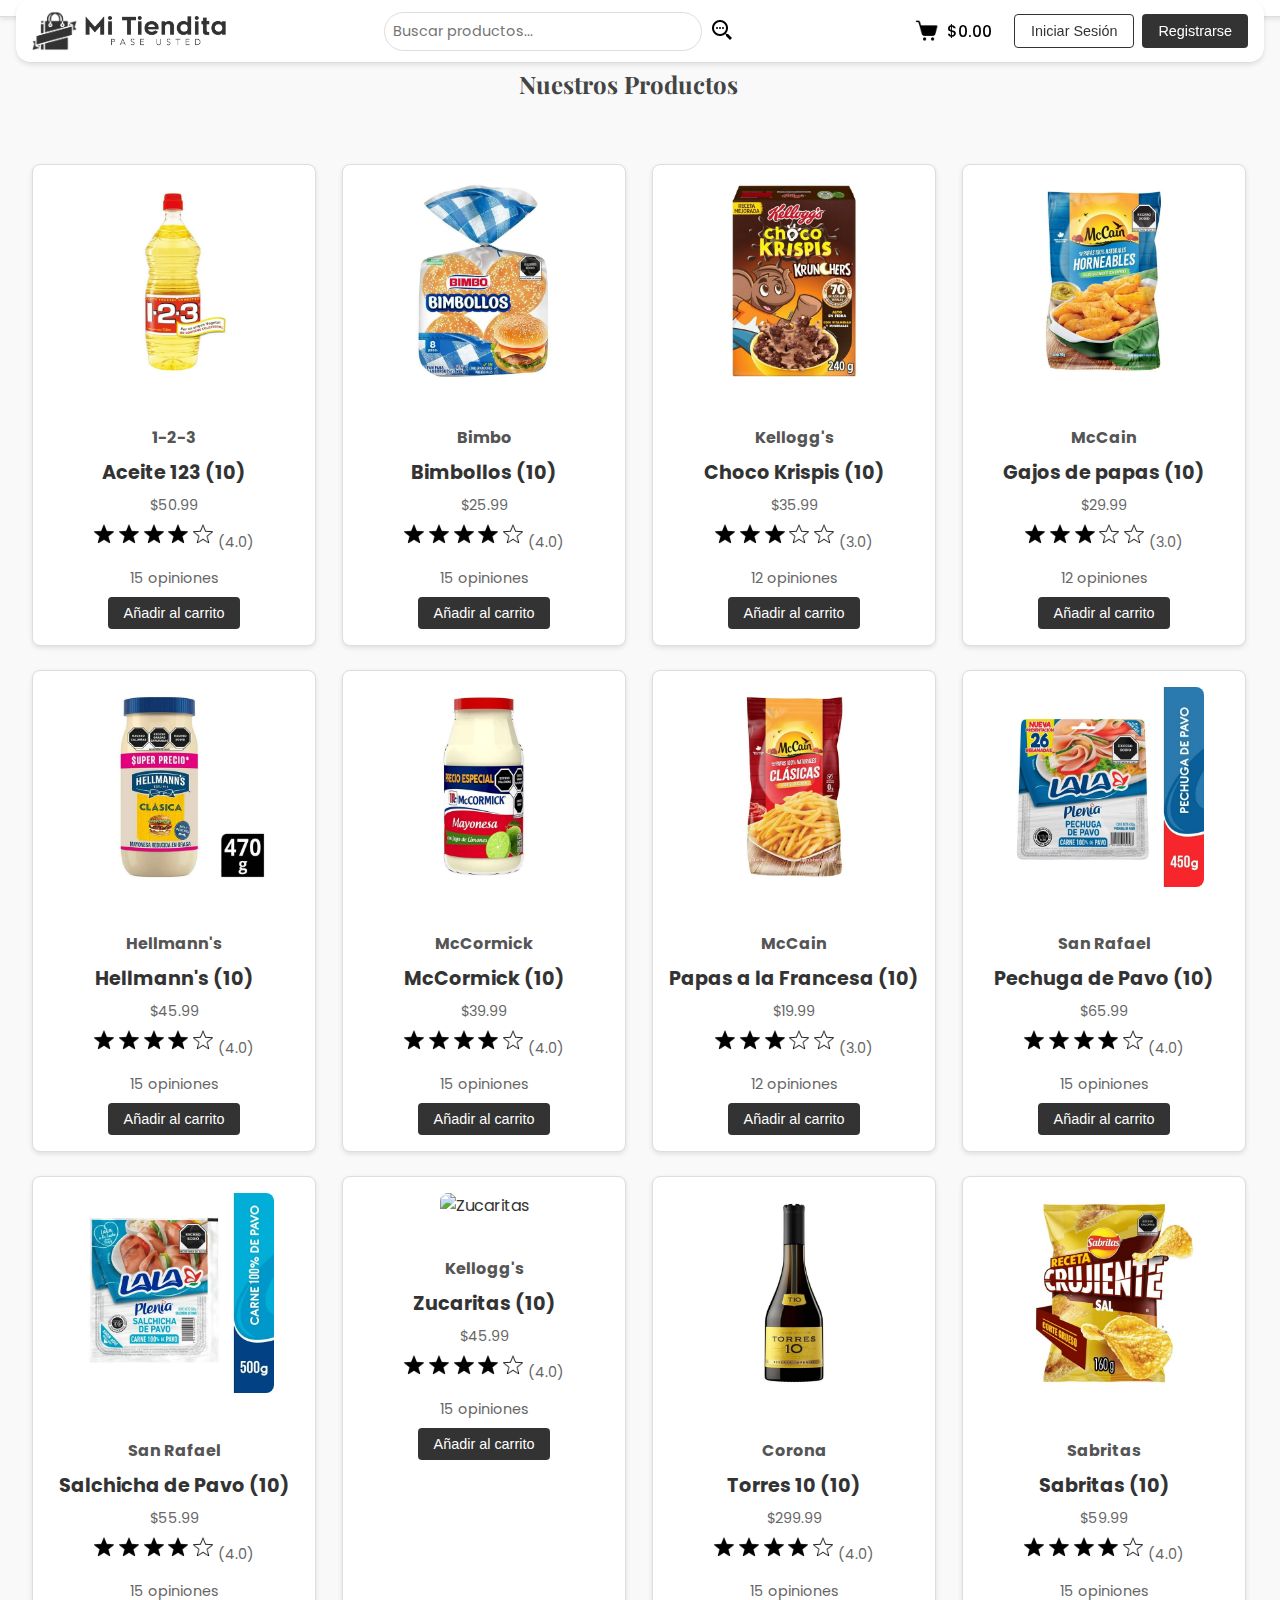
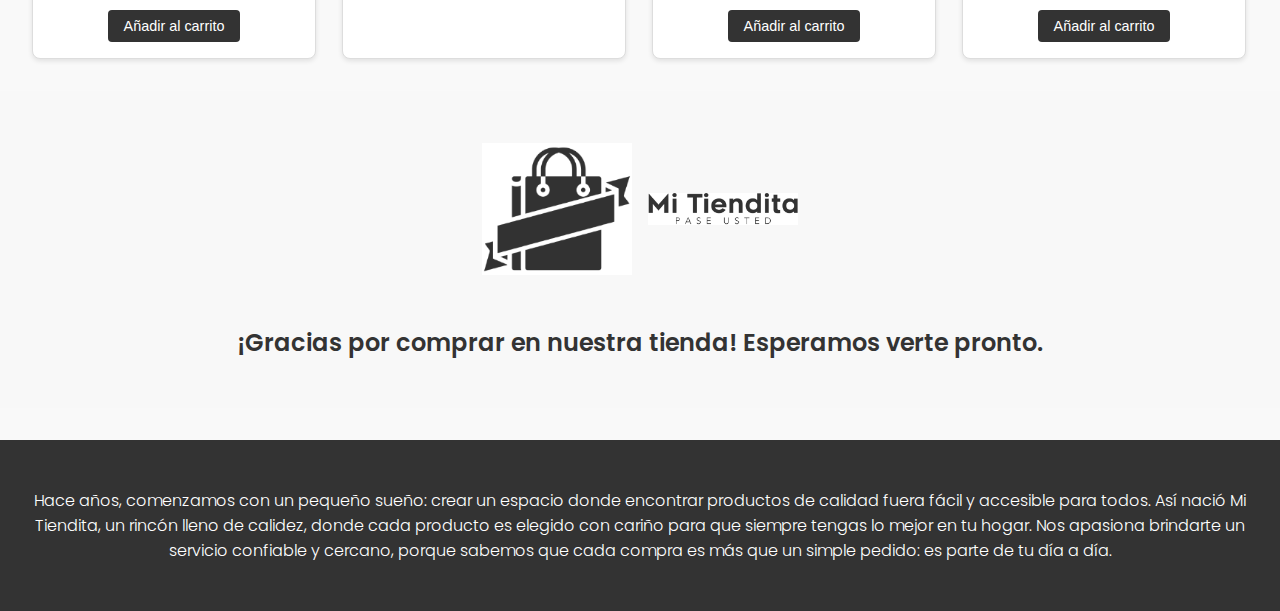
==== index.html @ 0ded22d6 "imagenes cambio" ====
<!DOCTYPE html>
<html lang="es">
<head>
    <meta charset="UTF-8">
    <meta name="viewport" content="width=device-width, initial-scale=1.0">
    <title>Mi Tiendita</title>
    <link rel="stylesheet" href="estilo.css">
    <link href="https://fonts.googleapis.com/css2?family=Playfair+Display:wght@700&family=Poppins:wght@300;500&display=swap" rel="stylesheet">
</head>
<body>
    <header>
        <div class="navbar">
            <!-- Logo y texto -->
            <div class="logo">
                <img src="recursos/Logo.png" alt="Logo" class="logo-img">
                <img src="recursos/MiTiendita.png" alt="Mi Tiendita" class="logo-text">
            </div>

            <!-- Buscador -->
            <div class="search-bar">
                <input type="text" placeholder="Buscar productos..." id="buscar-input">
                <button class="btn-lupa" onclick="realizarBusqueda()">
                    <img src="recursos/lupa.png" alt="Buscar" class="icono-lupa">
                </button>
            </div>

            <!-- Cápsula del carrito -->
            <div class="contenedor-carrito">
                <button class="btn-carrito">
                    <img src="recursos/Carrito.png" alt="Carrito" class="icono-carrito">
                    <span id="total-carrito">$0.00</span>
                </button>
            </div>

            <!-- Botones de login -->
            <div class="auth-buttons">
                <button class="btn btn-outline">Iniciar Sesión</button>
                <button class="btn btn-primary">Registrarse</button>
            </div>
        </div>
    </header>

    <main id="top">

        <section id="productos">
            <h2>Nuestros Productos</h2>
            <div id="product-list" class="product-list"></div>
        </section>

        <!-- Contenedor de productos -->
            <div id="producto-lista">
                <div id="producto" data-nombre="Aceite 123">
                    <img src="recursos/Aceite123.png?v=1" alt="Aceite 123" style="width: 200px;">
                    <h4>1-2-3</h4>
                    <h3>Aceite 123 <span>(<span id="aceite-123-stock">10</span>)</span></h3>
                    <p>$50.99</p>
                    <div class="rating">
                        <img src="recursos/EstrellaNegra.png" alt="Estrella Negra">
                        <img src="recursos/EstrellaNegra.png" alt="Estrella Negra">
                        <img src="recursos/EstrellaNegra.png" alt="Estrella Negra">
                        <img src="recursos/EstrellaNegra.png" alt="Estrella Negra">
                        <img src="recursos/EstrellaBlanca.png" alt="Estrella Blanca">
                        <span>(4.0)</span>
                    </div>
                    <p>15 opiniones</p>

                    <button onclick="agregarAlCarrito('Aceite 123')">Añadir al carrito</button>
                </div>
                <div id="producto" data-nombre="Bimbollos">
                    <img src="recursos/Bimbollos.png" alt="Bimbollos" style="width: 200px;">
                    <h4>Bimbo</h4>
                    <h3>Bimbollos <span>(<span id="bimbollos-stock">10</span>)</span></h3>
                    <p>$25.99</p>
                    <div class="rating">
                        <img src="recursos/EstrellaNegra.png" alt="Estrella Negra">
                        <img src="recursos/EstrellaNegra.png" alt="Estrella Negra">
                        <img src="recursos/EstrellaNegra.png" alt="Estrella Negra">
                        <img src="recursos/EstrellaNegra.png" alt="Estrella Negra">
                        <img src="recursos/EstrellaBlanca.png" alt="Estrella Blanca">
                        <span>(4.0)</span>
                    </div>
                    <p>15 opiniones</p>
                    <button onclick="agregarAlCarrito('Bimbollos')">Añadir al carrito</button>
                </div>
                <div id="producto" data-nombre="choco Krispis">
                    <img src="recursos/ChocoKrispis.png" alt="Choco Krispis" style="width: 200px;">
                    <h4>Kellogg's</h4>
                    <h3>Choco Krispis <span>(<span id="choco-krispis-stock">10</span>)</span></h3>
                    <p>$35.99</p>
                    <div class="rating">
                        <img src="recursos/EstrellaNegra.png" alt="Estrella Negra">
                        <img src="recursos/EstrellaNegra.png" alt="Estrella Negra">
                        <img src="recursos/EstrellaNegra.png" alt="Estrella Negra">
                        <img src="recursos/EstrellaBlanca.png" alt="Estrella Blanca">
                        <img src="recursos/EstrellaBlanca.png" alt="Estrella Blanca">
                        <span>(3.0)</span>
                    </div>
                    <p>12 opiniones</p>
                    <button onclick="agregarAlCarrito('Choco Krispis')">Añadir al carrito</button>
                </div>
                <div id="producto" data-nombre="Gajos de papas">
                    <img src="recursos/gajospapas.png" alt="Gajos de papas" style="width: 200px;">
                    <h4>McCain</h4>
                    <h3>Gajos de papas <span>(<span id="gajospapas-stock">10</span>)</span></h3>
                    <p>$29.99</p>
                    <div class="rating">
                        <img src="recursos/EstrellaNegra.png" alt="Estrella Negra">
                        <img src="recursos/EstrellaNegra.png" alt="Estrella Negra">
                        <img src="recursos/EstrellaNegra.png" alt="Estrella Negra">
                        <img src="recursos/EstrellaBlanca.png" alt="Estrella Blanca">
                        <img src="recursos/EstrellaBlanca.png" alt="Estrella Blanca">
                        <span>(3.0)</span>
                    </div>
                    <p>12 opiniones</p>
                    <button onclick="agregarAlCarrito('GajosPapas')">Añadir al carrito</button>
                </div>
                <div id="producto" data-nombre="Hellmanns">
                    <img src="recursos/Hellmanns.png" alt="Hellmanns" style="width: 200px;">
                    <h4>Hellmann's</h4>
                    <h3>Hellmann's <span>(<span id="hellmanns-stock">10</span>)</span></h3>
                    <p>$45.99</p>
                    <div class="rating">
                        <img src="recursos/EstrellaNegra.png" alt="Estrella Negra">
                        <img src="recursos/EstrellaNegra.png" alt="Estrella Negra">
                        <img src="recursos/EstrellaNegra.png" alt="Estrella Negra">
                        <img src="recursos/EstrellaNegra.png" alt="Estrella Negra">
                        <img src="recursos/EstrellaBlanca.png" alt="Estrella Blanca">
                        <span>(4.0)</span>
                    </div>
                    <p>15 opiniones</p>
                    <button onclick="agregarAlCarrito('Hellmanns')">Añadir al carrito</button>
                </div>
                <div id="producto" data-nombre="McCormick">
                    <img src="recursos/McCormick.png" alt="McCormick" style="width: 200px;">
                    <h4>McCormick</h4>
                    <h3>McCormick <span>(<span id="mccormick-stock">10</span>)</span></h3>
                    <p>$39.99</p>
                    <div class="rating">
                        <img src="recursos/EstrellaNegra.png" alt="Estrella Negra">
                        <img src="recursos/EstrellaNegra.png" alt="Estrella Negra">
                        <img src="recursos/EstrellaNegra.png" alt="Estrella Negra">
                        <img src="recursos/EstrellaNegra.png" alt="Estrella Negra">
                        <img src="recursos/EstrellaBlanca.png" alt="Estrella Blanca">
                        <span>(4.0)</span>
                    </div>
                    <p>15 opiniones</p>
                    <button onclick="agregarAlCarrito('McCormick')">Añadir al carrito</button>
                </div>
                <div id="producto" data-nombre="PapasFrancesa">
                    <img src="recursos/PapasFrancesa.png" alt="PapasFrancesa" style="width: 200px;">
                    <h4>McCain</h4>
                    <h3>Papas a la Francesa <span>(<span id="papasfrancesa-stock">10</span>)</span></h3>
                    <p>$19.99</p>
                    <div class="rating">
                        <img src="recursos/EstrellaNegra.png" alt="Estrella Negra">
                        <img src="recursos/EstrellaNegra.png" alt="Estrella Negra">
                        <img src="recursos/EstrellaNegra.png" alt="Estrella Negra">
                        <img src="recursos/EstrellaBlanca.png" alt="Estrella Blanca">
                        <img src="recursos/EstrellaBlanca.png" alt="Estrella Blanca">
                        <span>(3.0)</span>
                    </div>
                    <p>12 opiniones</p>
                    <button onclick="agregarAlCarrito('PapasFrancesa')">Añadir al carrito</button>
                </div>
                <div id="producto" data-nombre="PechugaPavo">
                    <img src="recursos/PechugaPavo.png" alt="Pechuga de Pavo" style="width: 200px;">
                    <h4>San Rafael</h4>
                    <h3>Pechuga de Pavo <span>(<span id="pechugapavo-stock">10</span>)</span></h3>
                    <p>$65.99</p>
                    <div class="rating">
                        <img src="recursos/EstrellaNegra.png" alt="Estrella Negra">
                        <img src="recursos/EstrellaNegra.png" alt="Estrella Negra">
                        <img src="recursos/EstrellaNegra.png" alt="Estrella Negra">
                        <img src="recursos/EstrellaNegra.png" alt="Estrella Negra">
                        <img src="recursos/EstrellaBlanca.png" alt="Estrella Blanca">
                        <span>(4.0)</span>
                    </div>
                    <p>15 opiniones</p>
                    <button onclick="agregarAlCarrito('PechugaPavo')">Añadir al carrito</button>
                </div>
                <div id="producto" data-nombre="SalchichaPavo">
                    <img src="recursos/SalchichaPavo.png" alt="SalchichaPavo" style="width: 200px;">
                    <h4>San Rafael</h4>
                    <h3>Salchicha de Pavo <span>(<span id="salchichapavo-stock">10</span>)</span></h3>
                    <p>$55.99</p>
                    <div class="rating">
                        <img src="recursos/EstrellaNegra.png" alt="Estrella Negra">
                        <img src="recursos/EstrellaNegra.png" alt="Estrella Negra">
                        <img src="recursos/EstrellaNegra.png" alt="Estrella Negra">
                        <img src="recursos/EstrellaNegra.png" alt="Estrella Negra">
                        <img src="recursos/EstrellaBlanca.png" alt="Estrella Blanca">
                        <span>(4.0)</span>
                    </div>
                    <p>15 opiniones</p>
                    <button onclick="agregarAlCarrito('SalchichaPavo')">Añadir al carrito</button>
                </div>
                <div id="producto" data-nombre="Zucaritas">
                    <img src="recursos/zucaritas.png" alt="Zucaritas" style="width: 200px;">
                    <h4>Kellogg's</h4>
                    <h3>Zucaritas <span>(<span id="zucaritas-stock">10</span>)</span></h3>
                    <p>$45.99</p>
                    <div class="rating">
                        <img src="recursos/EstrellaNegra.png" alt="Estrella Negra">
                        <img src="recursos/EstrellaNegra.png" alt="Estrella Negra">
                        <img src="recursos/EstrellaNegra.png" alt="Estrella Negra">
                        <img src="recursos/EstrellaNegra.png" alt="Estrella Negra">
                        <img src="recursos/EstrellaBlanca.png" alt="Estrella Blanca">
                        <span>(4.0)</span>
                    </div>
                    <p>15 opiniones</p>
                    <button onclick="agregarAlCarrito('Zucaritas')">Añadir al carrito</button>
                </div>
                <div id="producto" data-nombre="Torres">
                    <img src="recursos/Torres.png" alt="Torres" style="width: 200px;">
                    <h4>Corona</h4>
                    <h3>Torres 10 <span>(<span id="torres-stock">10</span>)</span></h3>
                    <p>$299.99</p>
                    <div class="rating">
                        <img src="recursos/EstrellaNegra.png" alt="Estrella Negra">
                        <img src="recursos/EstrellaNegra.png" alt="Estrella Negra">
                        <img src="recursos/EstrellaNegra.png" alt="Estrella Negra">
                        <img src="recursos/EstrellaNegra.png" alt="Estrella Negra">
                        <img src="recursos/EstrellaBlanca.png" alt="Estrella Blanca">
                        <span>(4.0)</span>
                    </div>
                    <p>15 opiniones</p>
                    <button onclick="agregarAlCarrito('Torres')">Añadir al carrito</button>
                </div>
                <div id="producto" data-nombre="Sabritas">
                    <img src="recursos/sabritas.png" alt="Sabritas" style="width: 200px;">
                    <h4>Sabritas</h4>
                    <h3>Sabritas <span>(<span id="sabritas-stock">10</span>)</span></h3>
                    <p>$59.99</p>
                    <div class="rating">
                        <img src="recursos/EstrellaNegra.png" alt="Estrella Negra">
                        <img src="recursos/EstrellaNegra.png" alt="Estrella Negra">
                        <img src="recursos/EstrellaNegra.png" alt="Estrella Negra">
                        <img src="recursos/EstrellaNegra.png" alt="Estrella Negra">
                        <img src="recursos/EstrellaBlanca.png" alt="Estrella Blanca">
                        <span>(4.0)</span>
                    </div>
                    <p>15 opiniones</p>
                    <button onclick="agregarAlCarrito('Sabritas')">Añadir al carrito</button>
                </div>
            </div>
            

        <!-- Contenedor del carrito -->
        <div id="divCarro" class="modal">
            <div class="modal-content">
                <span class="close" id="cerrar-carrito">&times;</span>
                <h2>Carrito</h2>
                <ul id="lista-carrito"></ul>
                <p>Total: <span id="total">$0.00 MXN</span></p>
                <button id="vaciar-carrito">Vaciar carrito</button>
                <button id="comprarCarrito" disabled>Comprar</button>
            </div>
        </div>

        <section id="Despedida">
            <div class="contenedor-logos">
                <img src="recursos/Logo.png" alt="Logo" class="logo-img">
                <img src="recursos/MiTiendita.png" alt="Mi Tiendita" class="logo-text">
            </div>
            <p class="mensaje-despedida">¡Gracias por comprar en nuestra tienda! Esperamos verte pronto.</p>
        </section>
    </main>

    <footer>
        <p>Hace años, comenzamos con un pequeño sueño: crear un espacio donde encontrar productos de calidad fuera fácil y accesible para todos. Así nació Mi Tiendita, un rincón lleno de calidez, donde cada producto es elegido con cariño para que siempre tengas lo mejor en tu hogar. Nos apasiona brindarte un servicio confiable y cercano, porque sabemos que cada compra es más que un simple pedido: es parte de tu día a día.</p>
    </footer>

    <!-- Modal de Login -->
    <div id="loginModal" class="modal">
        <div class="modal-content">
            <span class="close" id="cerrar-login">&times;</span>
            <div class="modal-header">
                <img src="recursos/Logo.png" alt="Logo de Mi Tiendita" class="modal-logo">
                <img src="recursos/MiTiendita.png" alt="Texto Mi Tiendita" class="modal-logo-text">
            </div>
            <h2>Iniciar Sesión</h2>
            <form id="loginForm">
                <label for="loginEmail">Correo Electrónico:</label>
                <input type="email" id="loginEmail" required>
                <label for="loginPassword">Contraseña:</label>
                <input type="password" id="loginPassword" required>
                <button type="submit">Iniciar Sesión</button>
            </form>
        </div>
    </div>

    <!-- Modal de Registro -->
    <div id="registerModal" class="modal">
        <div class="modal-content">
            <span class="close" id="cerrar-registro">&times;</span>
            <div class="modal-header">
                <img src="recursos/Logo.png" alt="Logo de Mi Tiendita" class="modal-logo">
                <img src="recursos/MiTiendita.png" alt="Texto Mi Tiendita" class="modal-logo-text">
            </div>
            <h2>Registrarse</h2>
            <form id="registerForm">
                <label for="nombre">Nombre Completo:</label>
                <input type="text" id="loginName" required>
                <label for="registerEmail">Correo Electrónico:</label>
                <input type="email" id="registerEmail" required>
                <label for="registerPassword">Contraseña:</label>
                <input type="password" id="registerPassword" required>
                <button type="submit">Registrarse</button>
            </form>
        </div>
    </div>

    <script src="Productos.js"></script>
</body>
</html>
---- estilo.css ----
/* Importing fonts */
@import url('https://fonts.googleapis.com/css2?family=Playfair+Display:wght@700&family=Poppins:wght@300;500&display=swap');

/* General */
body {
    font-family: 'Poppins', sans-serif;
    margin: 0;
    padding: 0;
    background-color: #f9f9f9;
    color: #333;

}

h2 {
    font-family: 'Playfair Display', serif;
    font-weight: bold;
    color: #444;
    text-align: center;
    margin-bottom: 0rem;
}

header {
    background-color: #ffffff;
    border-bottom: 1px solid #ddd;
    padding: 0.5rem 1rem;
    display: flex;
    align-items: center;
    justify-content: space-between;
    box-shadow: 0 2px 5px rgba(0, 0, 0, 0.1);
    position: fixed;
    width: 100%;
    top: 0;
    z-index: 1000;
}

/* Navbar */
.navbar {
    display: flex;
    align-items: center;
    justify-content: space-between;
    width: 95%;
    padding: 0.6rem 1rem;
    background-color: #ffffff;
    border-bottom: 1px solid #ddd;
    border-radius: 15px;
    box-shadow: 0 2px 5px rgba(0, 0, 0, 0.1);
    position: fixed;
    top: 0;
    z-index: 1000;
}

/* Logo */
.logo {
    display: flex;
    align-items: center;
    gap: 0.5rem;
}

.logo-img {
    height: 40px;
    cursor: pointer;
}

.logo-text {
    height: 30px;
    cursor: pointer;
}

/* Efecto hover para el logo y texto en el navbar */
.logo-img,
.logo-text {
    transition: transform 0.3s ease;
    cursor: pointer;
}

.logo-img:hover,
.logo-text:hover {
    transform: scale(1.1); /* Efecto de zoom */
}

/* Buscador */
.search-bar {
    display: flex;
    align-items: center;
    gap: 0.5rem;
    flex: 1;
    justify-content: center;
}

.search-bar input {
    padding: 0.5rem;
    border: 1px solid #ddd;
    border-radius: 20px;
    width: 300px;
    font-family: 'Poppins', sans-serif;
    font-size: 0.9rem;
}

.search-bar button {
    background: none;
    border: none;
    cursor: pointer;
    padding: 0;
}

.icono-lupa {
    width: 24px;
    height: 24px;
    transition: transform 0.3s ease;
}

.search-bar button:hover .icono-lupa {
    transform: scale(1.2);
}

/* Cápsula del carrito */
.contenedor-carrito {
    display: flex;
    align-items: center;
    gap: 0.5rem;
    background-color: #333;
    color: white;
    border-radius: 20px;
    padding: 0.5rem 1rem;
    cursor: pointer;
    transition: background-color 0.3s ease, transform 0.3s ease;
}

.contenedor-carrito:hover {
    background-color: #555;
    transform: scale(1.05);
}

.icono-carrito {
    width: 24px;
    height: 24px;
    transition: transform 0.3s ease, content 0.3s ease;
}

.contenedor-carrito:hover .icono-carrito {
    transform: scale(1.2);
}

#total-carrito {
    font-size: 1rem;
    font-weight: 500;
    color: white;
}

/* Botones de login */
.auth-buttons {
    display: flex;
    gap: 0.5rem;
}

.btn {
    padding: 0.5rem 1rem;
    border: none;
    border-radius: 4px;
    font-size: 0.9rem;
    cursor: pointer;
    transition: background-color 0.3s ease, color 0.3s ease;
}

.btn-primary {
    background-color: #333;
    color: white;
}

.btn-primary:hover {
    background-color: #555;
}

.btn-outline {
    background-color: transparent;
    color: #333;
    border: 1px solid #333;
}

.btn-outline:hover {
    background-color: #333;
    color: white;
}

main {

    padding-top: 1rem;
}

/* Productos */
#productos {
    padding: 2rem;
    display: flex;
    flex-wrap: wrap;
    justify-content: center;
    gap: 1.5rem;
}

#producto {
    background-color: white;
    border: 1px solid #ddd;
    border-radius: 8px;
    padding: 1rem;
    width: 250px;
    box-shadow: 0 2px 5px rgba(0, 0, 0, 0.1);
    text-align: center;
    transition: transform 0.3s ease, box-shadow 0.3s ease;
}

#producto:hover {
    transform: translateY(-5px);
    box-shadow: 0 4px 10px rgba(0, 0, 0, 0.2);
}

#producto img {
    max-width: 100%;
    height: auto;
    border-radius: 8px;
    margin-bottom: 1rem;
    transition: transform 0.3s ease;
}

#producto img:hover {
    transform: scale(1.05);
}

#producto h3 {
    margin: 0.5rem 0;
    font-size: 1.2rem;
    color: #333;
}

#producto p {
    margin: 0.5rem 0;
    color: #666;
    font-size: 0.9rem;
}

/* Estilo para el nombre de la marca */
#producto h4 {
    font-size: 1rem;
    color: #555;
    margin-bottom: 0.5rem;
}

/* Estilo para la calificación con estrellas */
.rating {
    display: flex;
    align-items: center;
    gap: 0.3rem;
    margin: 0.5rem 0;
    justify-content: center;
}

.rating img {
    width: 20px;
    height: 20px;
}

.rating span {
    font-size: 0.9rem;
    color: #666;
}

/* Estilo para las opiniones */
#producto p {
    font-size: 0.9rem;
    color: #666;
    margin: 0.5rem 0;
}

#producto button {
    background-color: #333;
    color: white;
    border: none;
    border-radius: 4px;
    padding: 0.5rem 1rem;
    cursor: pointer;
    font-size: 0.9rem;
    transition: background-color 0.3s ease, transform 0.3s ease;
}

#producto button:hover {
    background-color: #555;
    transform: scale(1.05);
}

/* Carrito */


#divCarro h2 {
    font-size: 1.5rem;
    color: #333;
    margin-bottom: 1rem;
    text-align: center;
}

#lista-carrito {
    list-style: none;
    padding: 0;
    margin: 0;
}

#lista-carrito li {
    display: flex;
    align-items: center;
    justify-content: space-between;
    padding: 0.5rem 0;
    border-bottom: 1px solid #ddd;
}

#lista-carrito li img {
    width: 50px;
    height: 50px;
    margin-right: 10px;
    border-radius: 4px;
}

#lista-carrito li button {
    background-color: #e74c3c;
    color: white;
    border: none;
    border-radius: 4px;
    padding: 0.3rem 0.6rem;
    cursor: pointer;
    font-size: 0.8rem;
    transition: background-color 0.3s ease;
}

#lista-carrito li button:hover {
    background-color: #c0392b;
}

#divCarro p {
    font-size: 1rem;
    color: #333;
    margin: 1rem 0;
    text-align: right;
}

#divCarro button {
    background-color: #333;
    color: white;
    border: none;
    border-radius: 4px;
    padding: 0.5rem 1rem;
    cursor: pointer;
    font-size: 1rem;
    transition: background-color 0.3s ease, transform 0.3s ease;
    margin-top: 1rem;
    display: block;
    width: 100%;
}

#divCarro button:hover {
    background-color: #555;
    transform: scale(1.05);
}

#divCarro button:disabled {
    background-color: #ccc;
    cursor: not-allowed;
}

#productos {
    text-align: center;
}

#productos h2 {
    font-family: 'Playfair Display', serif;
    font-weight: bold;
}

.product-list {
    display: flex;
    flex-wrap: wrap;
    justify-content: center;
    gap: 1rem;
    margin-top: 0;
}

.product {
    background-color: white;
    border: 1px solid #ddd;
    border-radius: 8px;
    padding: 1rem;
    width: 250px;
    box-shadow: 0 2px 5px rgba(0, 0, 0, 0.1);
    text-align: center;
    transition: transform 0.3s ease, box-shadow 0.3s ease;
}

.product:hover {
    transform: translateY(-5px);
    box-shadow: 0 4px 10px rgba(0, 0, 0, 0.2);
}

.product img {
    width: 100%;
    height: 200px; /* Ajusta según lo que necesites */
    object-fit: cover; /* Recorta la imagen si es necesario */
    border-radius: 8px;
    transition: transform 0.3s ease;
}


.product img:hover {
    transform: scale(1.05);
}

.product h3 {
    margin: 0.5rem 0;
    font-family: 'Poppins', sans-serif;
    font-weight: 500;
}

.product p {
    margin: 0.5rem 0;
    color: #666;
    font-family: 'Poppins', sans-serif;
    font-weight: 300;
}

.product .rating {
    display: flex;
    align-items: center;
    justify-content: center;
    gap: 0.3rem;
    margin: 0.5rem 0;
}

.product .rating img {
    width: 20px;
    height: 20px;
}

.product .rating span {
    color: #999;
    font-size: 0.9rem;
    font-family: 'Poppins', sans-serif;
    font-weight: 300;
}

.product .btn {
    margin-top: 1rem;
}

#Despedida {
    text-align: center; /* Centra el contenido */
    padding: 2rem 0;
    background-color: #f8f8f8; /* Fondo suave */
}

.mensaje-despedida {
    font-size: 1.5rem;
    font-family: 'Poppins', sans-serif;
    font-weight: 600;
    margin-bottom: 1rem;
    color: #333;
}

/* Solo afecta las imágenes dentro de #Despedida */
#Despedida .contenedor-logos {
    margin-top: 20px; /* Espaciado superior */
    display: flex;
    justify-content: center;
    align-items: center;
    gap: 1rem;
    margin-bottom: 50px; /* Espaciado entre imágenes */
}

#Despedida .contenedor-logos img {
    width: 150px; /* Tamaño específico SOLO en esta sección */
    height: auto;
}


footer {
    background-color: #333;
    color: white;
    text-align: center;
    padding: 2rem ;
    margin-top: 2rem;
    font-family: 'Poppins', sans-serif;
    font-weight: 300;
}

/* Modal Styles */
.modal {
    display: none; /* Oculto inicialmente */
    position: fixed;
    z-index: 1001;
    left: 0;
    top: 0;
    width: 100%;
    height: 100%;
    overflow: auto;
    background-color: rgba(0, 0, 0, 0.5);
    padding-top: 60px;
}

.modal-content {
    background-color: #fefefe;
    margin: 5% auto;
    padding: 20px;
    border: 1px solid #888;
    width: 80%;
    max-width: 400px;
    border-radius: 8px;
}

.modal-header {
    display: flex;
    align-items: center;
    justify-content: center;
    gap: 0.5rem;
    margin-bottom: 1rem;
}

.modal-logo {
    height: 50px;
    transition: transform 0.3s ease;
}

.modal-logo-text {
    height: 40px; /* Increased size */
    transition: transform 0.3s ease;
}

.modal-logo:hover,
.modal-logo-text:hover {
    transform: scale(1.05);
}

.close {
    color: #aaa;
    float: right;
    font-size: 28px;
    font-weight: bold;
}

.close:hover,
.close:focus {
    color: black;
    text-decoration: none;
    cursor: pointer;
}

form label {
    display: block;
    margin: 0.5rem 0 0.2rem;
    font-family: 'Poppins', sans-serif;
    font-weight: 500;
}

form input {
    width: 95%;
    padding: 0.5rem;
    margin-bottom: 1rem;
    border: 1px solid #ddd;
    border-radius: 4px;
    font-family: 'Poppins', sans-serif;
    font-weight: 300;
}

/* Contenedor del carrito en el navbar */
.contenedor-carrito {
    display: flex;
    align-items: center;
    gap: 0.5rem;
    background-color: #ffffff;
    color: rgb(0, 0, 0);
    border-radius: 20px;
    padding: 0.5rem 1rem;
    cursor: pointer;
    transition: background-color 0.3s ease, transform 0.3s ease;
}

.contenedor-carrito:hover {
    background-color: #ffffff;
    transform: scale(1.05);
}

/* Botón del carrito */
.btn-carrito {
    display: flex;
    align-items: center;
    gap: 0.5rem;
    background: none;
    border: none;
    color: rgb(255, 255, 255);
    cursor: pointer;
    font-size: 1rem;
    font-family: 'Poppins', sans-serif;
}

/* Ícono del carrito */
.icono-carrito {
    width: 24px;
    height: 24px;
    transition: transform 0.3s ease, content 0.3s ease;
}

.contenedor-carrito:hover .icono-carrito {
    transform: scale(1.2);
}

/* Total del carrito */
#total-carrito {
    font-size: 1rem;
    font-weight: 500;
    color: rgb(0, 0, 0);
}

/* Contenedor de productos */
#producto-lista {
    display: grid;
    grid-template-columns: repeat(4, 1fr); /* 🔥 Forzar 4 columnas */
    gap: 1.5rem;
    padding: 2rem;
}


/* Modal del carrito */
.modal {
    display: none; /* Oculto inicialmente */
    position: fixed;
    top: 0;
    left: 0;
    width: 100%;
    height: 100%;
    background-color: rgba(0, 0, 0, 0.5); /* Fondo semitransparente */
    z-index: 1000;
    justify-content: center;
    align-items: center;
}

/* Contenido del modal */
.modal-content {
    background-color: white;
    border-radius: 8px;
    padding: 1rem;
    width: 90%;
    max-width: 400px;
    box-shadow: 0 4px 10px rgba(0, 0, 0, 0.2);
    text-align: center;
    position: relative;
}

/* Botón de cerrar */
.close {
    position: absolute;
    top: 10px;
    right: 15px;
    font-size: 1.5rem;
    font-weight: bold;
    color: #333;
    cursor: pointer;
    transition: color 0.3s ease;
}

.close:hover {
    color: #e74c3c;
}

/* Botones dentro del modal */
.modal-content button {
    margin-top: 1rem;
    width: 100%;
    padding: 0.5rem;
    border: none;
    border-radius: 4px;
    font-size: 1rem;
    cursor: pointer;
    transition: background-color 0.3s ease;
}

.modal-content button#vaciar-carrito {
    background-color: #e74c3c;
    color: white;
}

.modal-content button#vaciar-carrito:hover {
    background-color: #c0392b;
}

.modal-content button#comprarCarrito {
    background-color: #333;
    color: white;
}

.modal-content button#comprarCarrito:hover {
    background-color: #555;
}

/* Modal de Login y Registro */
.modal-content form {
    display: flex;
    flex-direction: column;
    gap: 1rem;
}

.modal-content form input {
    padding: 0.5rem;
    border: 1px solid #ddd;
    border-radius: 4px;
    font-size: 1rem;
}

.modal-content form button {
    background-color: #333;
    color: white;
    border: none;
    border-radius: 4px;
    padding: 0.5rem 1rem;
    cursor: pointer;
    font-size: 1rem;
    transition: background-color 0.3s ease;
}

.modal-content form button:hover {
    background-color: #555;
}

/* Modal Header */
.modal-header {
    display: flex;
    align-items: center;
    justify-content: center;
    gap: 0.5rem;
}

/* Logo */
.modal-logo {
    height: 50px;
    transition: transform 0.3s ease;
}

/* Texto Mi Tiendita */
.modal-logo-text {
    height: 40px;
    transition: transform 0.3s ease;
}

/* Efecto de zoom al pasar el mouse */
.modal-logo:hover,
.modal-logo-text:hover {
    transform: scale(1.1);
}
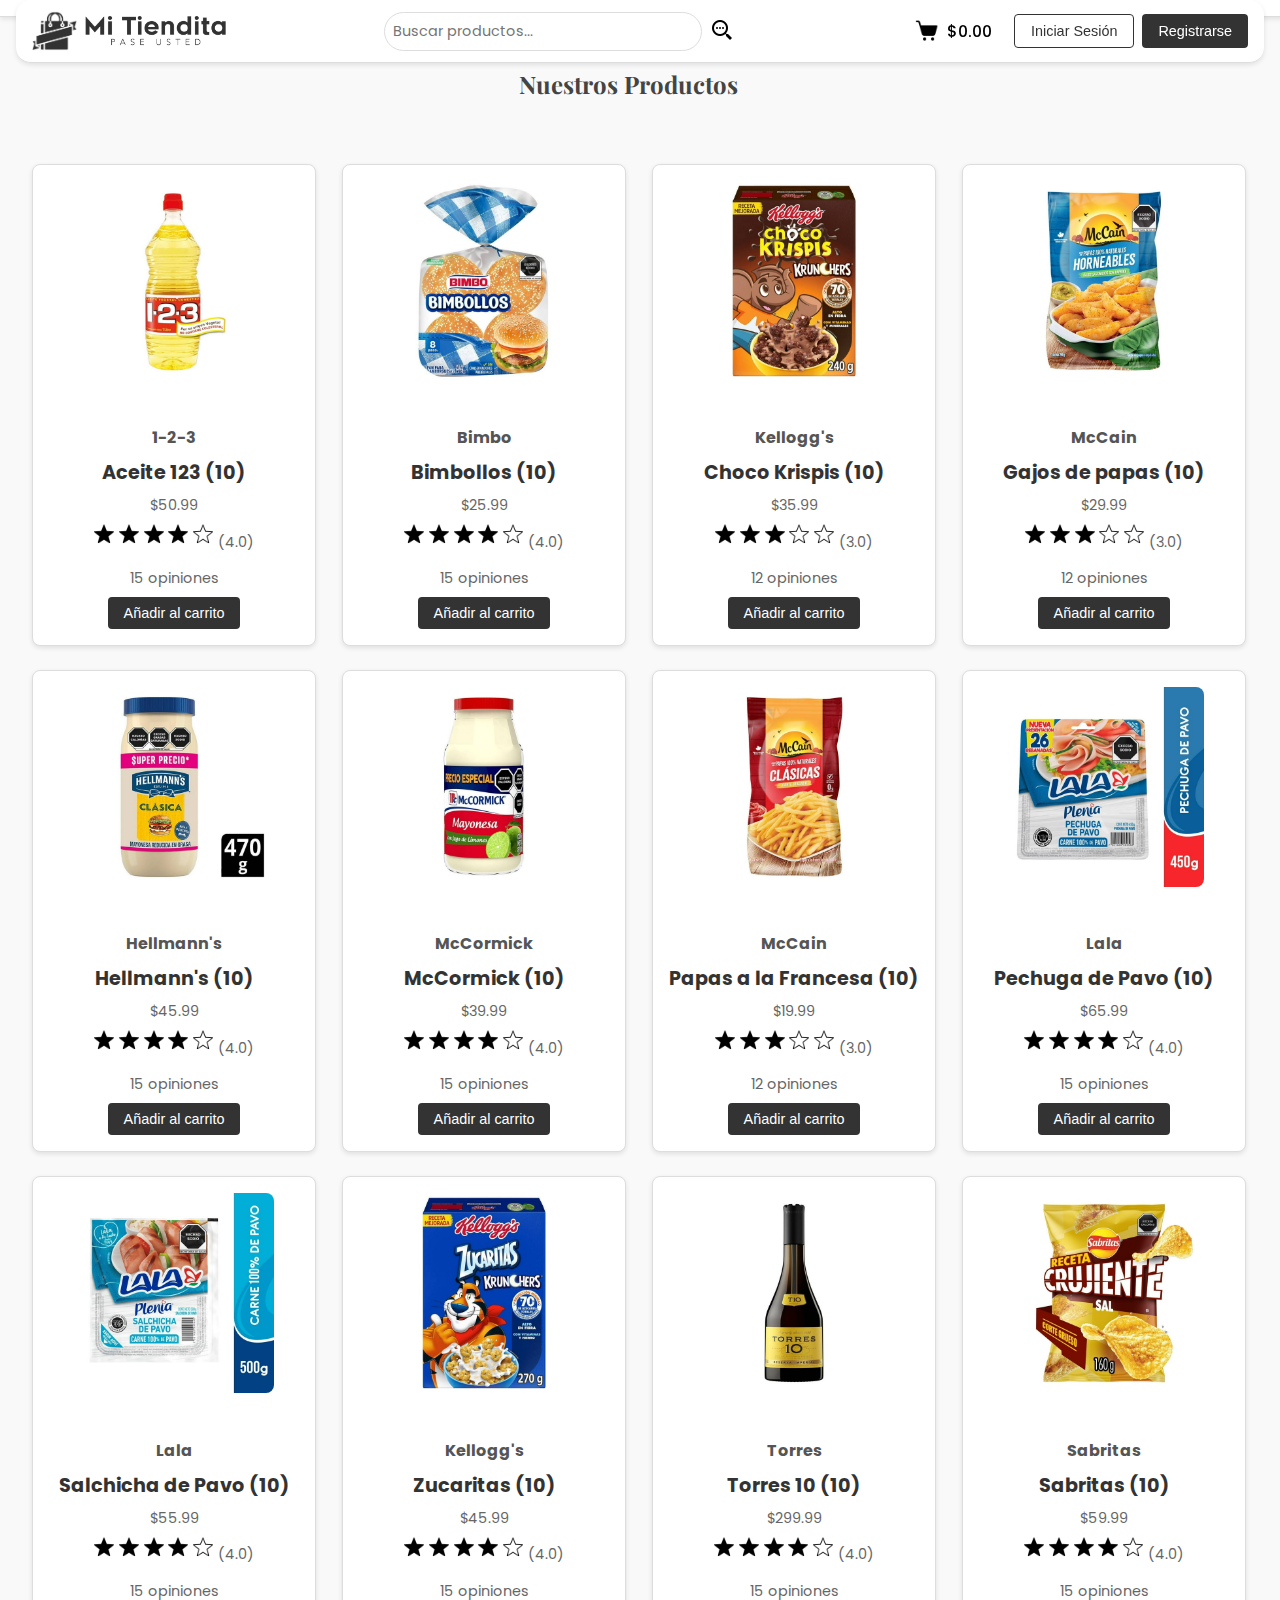
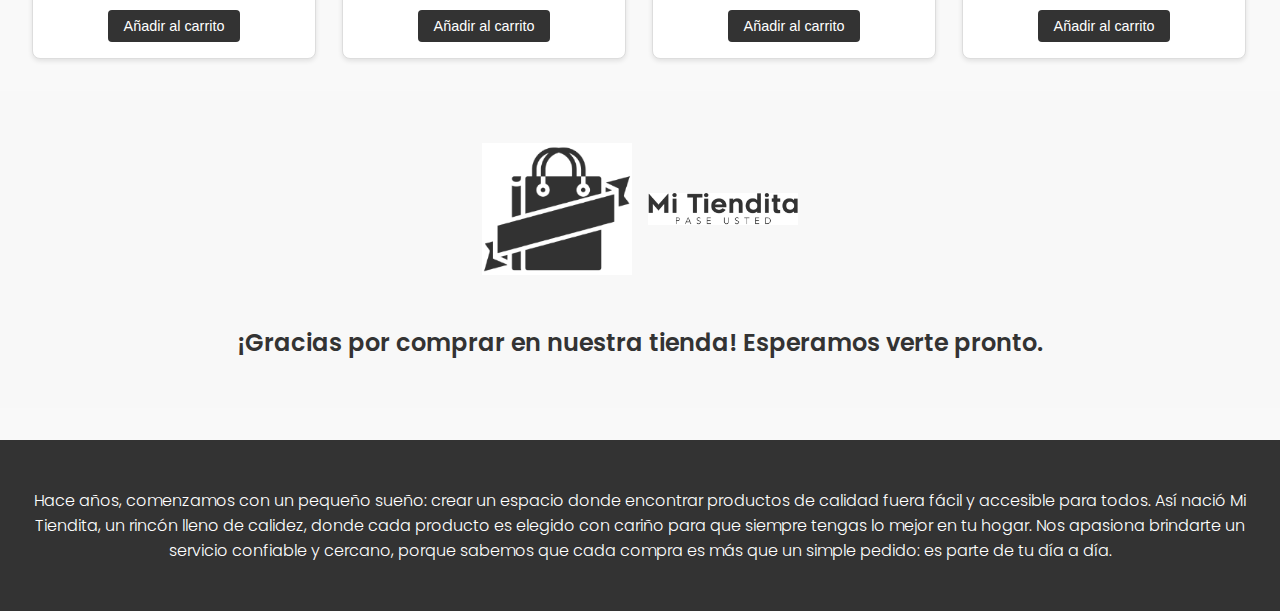
==== commit dfc6d2fb: "CAMBIO IMG" ====
--- a/index.html
+++ b/index.html
@@ -50,7 +50,7 @@
         <!-- Contenedor de productos -->
             <div id="producto-lista">
                 <div id="producto" data-nombre="Aceite 123">
-                    <img src="recursos/Aceite123.png?v=1" alt="Aceite 123" style="width: 200px;">
+                    <img src="recursos/Aceite123.png" alt="Aceite 123" style="width: 200px;">
                     <h4>1-2-3</h4>
                     <h3>Aceite 123 <span>(<span id="aceite-123-stock">10</span>)</span></h3>
                     <p>$50.99</p>
@@ -164,7 +164,7 @@
                 </div>
                 <div id="producto" data-nombre="PechugaPavo">
                     <img src="recursos/PechugaPavo.png" alt="Pechuga de Pavo" style="width: 200px;">
-                    <h4>San Rafael</h4>
+                    <h4>Lala</h4>
                     <h3>Pechuga de Pavo <span>(<span id="pechugapavo-stock">10</span>)</span></h3>
                     <p>$65.99</p>
                     <div class="rating">
@@ -180,7 +180,7 @@
                 </div>
                 <div id="producto" data-nombre="SalchichaPavo">
                     <img src="recursos/SalchichaPavo.png" alt="SalchichaPavo" style="width: 200px;">
-                    <h4>San Rafael</h4>
+                    <h4>Lala</h4>
                     <h3>Salchicha de Pavo <span>(<span id="salchichapavo-stock">10</span>)</span></h3>
                     <p>$55.99</p>
                     <div class="rating">
@@ -195,7 +195,7 @@
                     <button onclick="agregarAlCarrito('SalchichaPavo')">Añadir al carrito</button>
                 </div>
                 <div id="producto" data-nombre="Zucaritas">
-                    <img src="recursos/zucaritas.png" alt="Zucaritas" style="width: 200px;">
+                    <img src="recursos/Zucaritas.png" alt="Zucaritas" style="width: 200px;">
                     <h4>Kellogg's</h4>
                     <h3>Zucaritas <span>(<span id="zucaritas-stock">10</span>)</span></h3>
                     <p>$45.99</p>
@@ -212,7 +212,7 @@
                 </div>
                 <div id="producto" data-nombre="Torres">
                     <img src="recursos/Torres.png" alt="Torres" style="width: 200px;">
-                    <h4>Corona</h4>
+                    <h4>Torres</h4>
                     <h3>Torres 10 <span>(<span id="torres-stock">10</span>)</span></h3>
                     <p>$299.99</p>
                     <div class="rating">
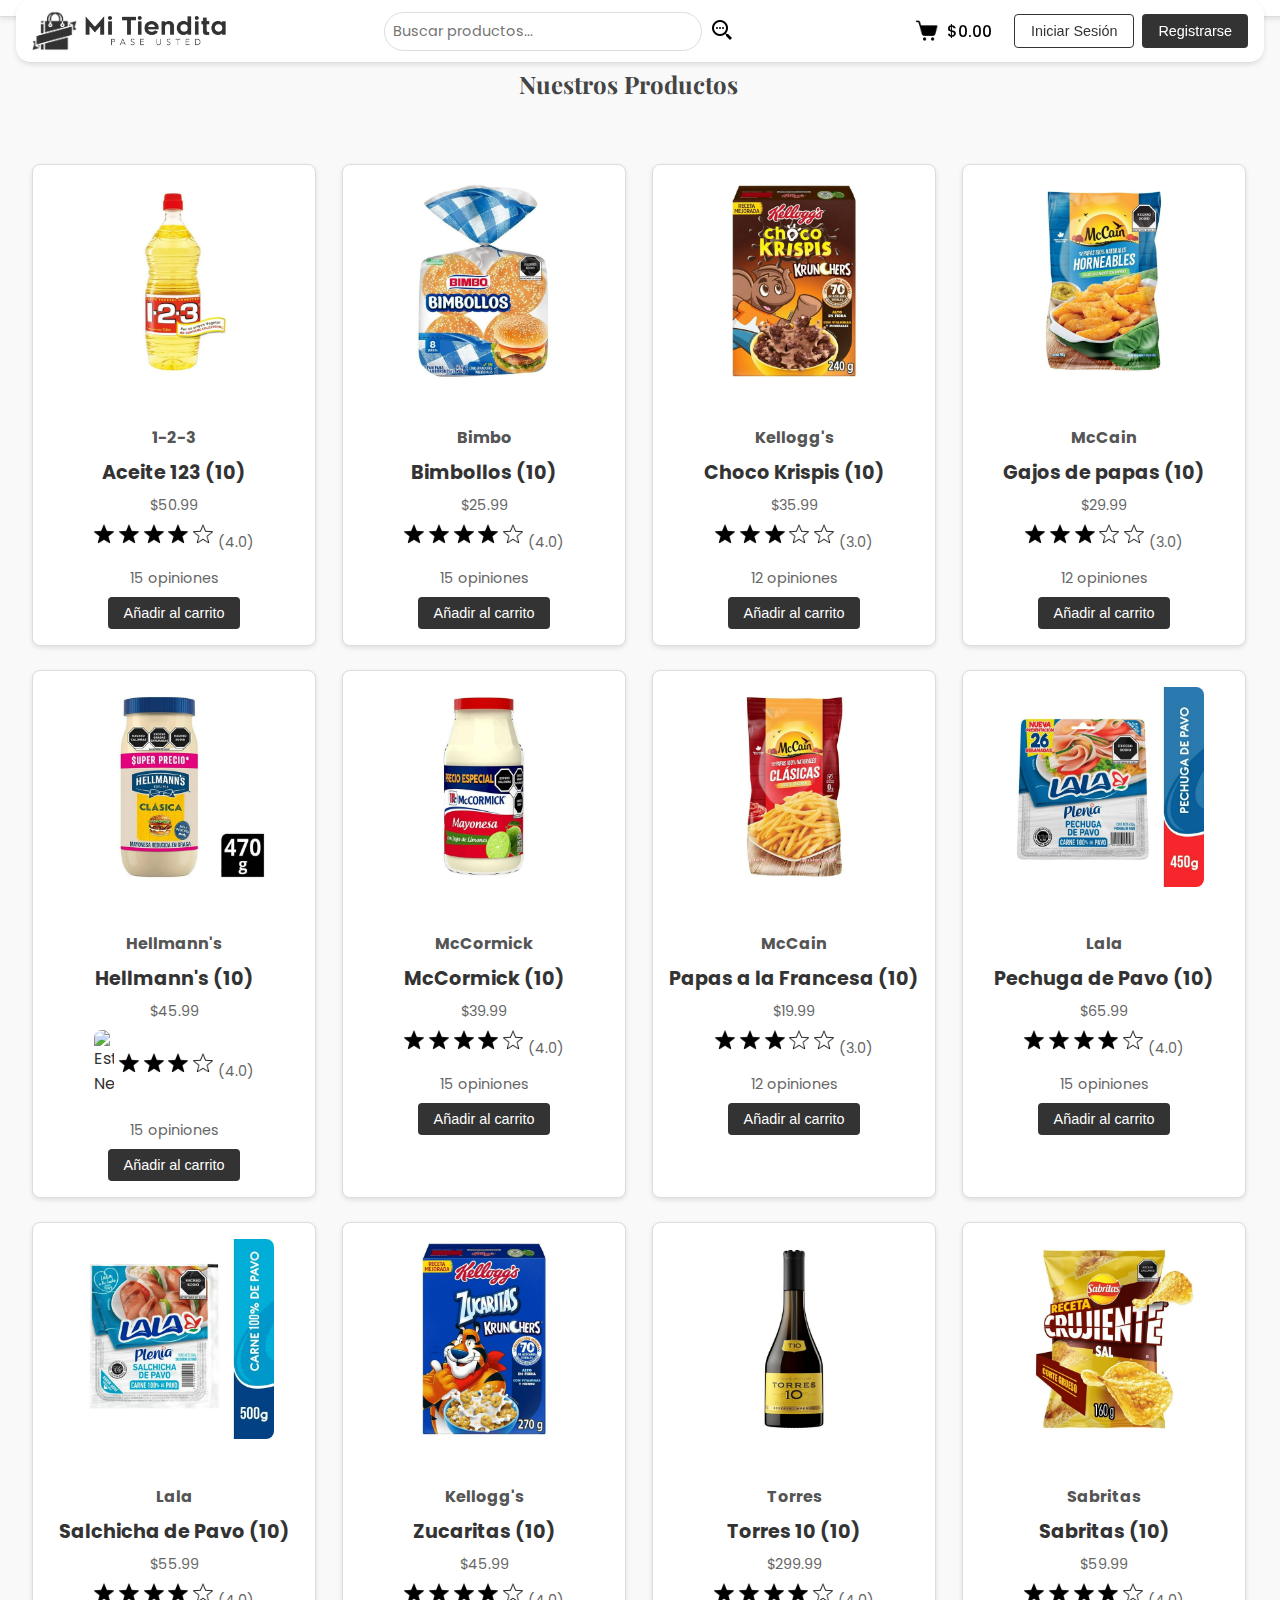
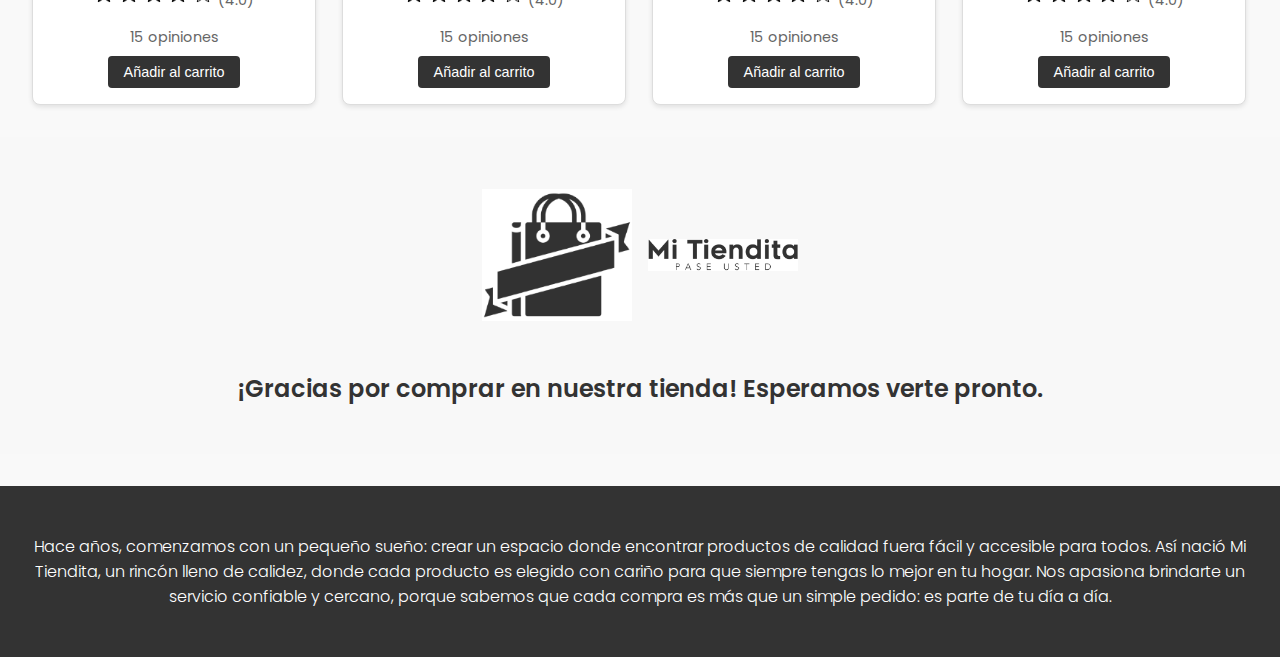
==== commit f1ae0080: "PRUEBAAAA" ====
--- a/index.html
+++ b/index.html
@@ -49,8 +49,8 @@
 
         <!-- Contenedor de productos -->
             <div id="producto-lista">
-                <div id="producto" data-nombre="Aceite 123">
-                    <img src="recursos/Aceite123.png" alt="Aceite 123" style="width: 200px;">
+                <div id="producto" data-nombre="Aceite123">
+                    <img src="recursos/aceite123.png" alt="Aceite123" style="width: 200px;">
                     <h4>1-2-3</h4>
                     <h3>Aceite 123 <span>(<span id="aceite-123-stock">10</span>)</span></h3>
                     <p>$50.99</p>
@@ -64,10 +64,10 @@
                     </div>
                     <p>15 opiniones</p>
 
-                    <button onclick="agregarAlCarrito('Aceite 123')">Añadir al carrito</button>
+                    <button onclick="agregarAlCarrito('Aceite123')">Añadir al carrito</button>
                 </div>
                 <div id="producto" data-nombre="Bimbollos">
-                    <img src="recursos/Bimbollos.png" alt="Bimbollos" style="width: 200px;">
+                    <img src="recursos/bimbollos.png" alt="Bimbollos" style="width: 200px;">
                     <h4>Bimbo</h4>
                     <h3>Bimbollos <span>(<span id="bimbollos-stock">10</span>)</span></h3>
                     <p>$25.99</p>
@@ -83,7 +83,7 @@
                     <button onclick="agregarAlCarrito('Bimbollos')">Añadir al carrito</button>
                 </div>
                 <div id="producto" data-nombre="choco Krispis">
-                    <img src="recursos/ChocoKrispis.png" alt="Choco Krispis" style="width: 200px;">
+                    <img src="recursos/chocoKrispis.png" alt="Choco Krispis" style="width: 200px;">
                     <h4>Kellogg's</h4>
                     <h3>Choco Krispis <span>(<span id="choco-krispis-stock">10</span>)</span></h3>
                     <p>$35.99</p>
@@ -115,12 +115,12 @@
                     <button onclick="agregarAlCarrito('GajosPapas')">Añadir al carrito</button>
                 </div>
                 <div id="producto" data-nombre="Hellmanns">
-                    <img src="recursos/Hellmanns.png" alt="Hellmanns" style="width: 200px;">
+                    <img src="recursos/hellmanns.png" alt="Hellmanns" style="width: 200px;">
                     <h4>Hellmann's</h4>
                     <h3>Hellmann's <span>(<span id="hellmanns-stock">10</span>)</span></h3>
                     <p>$45.99</p>
                     <div class="rating">
-                        <img src="recursos/EstrellaNegra.png" alt="Estrella Negra">
+                        <img src="recursos/estrellaNegra.png" alt="Estrella Negra">
                         <img src="recursos/EstrellaNegra.png" alt="Estrella Negra">
                         <img src="recursos/EstrellaNegra.png" alt="Estrella Negra">
                         <img src="recursos/EstrellaNegra.png" alt="Estrella Negra">
@@ -131,7 +131,7 @@
                     <button onclick="agregarAlCarrito('Hellmanns')">Añadir al carrito</button>
                 </div>
                 <div id="producto" data-nombre="McCormick">
-                    <img src="recursos/McCormick.png" alt="McCormick" style="width: 200px;">
+                    <img src="recursos/mcCormick.png" alt="McCormick" style="width: 200px;">
                     <h4>McCormick</h4>
                     <h3>McCormick <span>(<span id="mccormick-stock">10</span>)</span></h3>
                     <p>$39.99</p>
@@ -147,7 +147,7 @@
                     <button onclick="agregarAlCarrito('McCormick')">Añadir al carrito</button>
                 </div>
                 <div id="producto" data-nombre="PapasFrancesa">
-                    <img src="recursos/PapasFrancesa.png" alt="PapasFrancesa" style="width: 200px;">
+                    <img src="recursos/papasFrancesa.png" alt="PapasFrancesa" style="width: 200px;">
                     <h4>McCain</h4>
                     <h3>Papas a la Francesa <span>(<span id="papasfrancesa-stock">10</span>)</span></h3>
                     <p>$19.99</p>
@@ -163,7 +163,7 @@
                     <button onclick="agregarAlCarrito('PapasFrancesa')">Añadir al carrito</button>
                 </div>
                 <div id="producto" data-nombre="PechugaPavo">
-                    <img src="recursos/PechugaPavo.png" alt="Pechuga de Pavo" style="width: 200px;">
+                    <img src="recursos/pechugaPavo.png" alt="Pechuga de Pavo" style="width: 200px;">
                     <h4>Lala</h4>
                     <h3>Pechuga de Pavo <span>(<span id="pechugapavo-stock">10</span>)</span></h3>
                     <p>$65.99</p>
@@ -179,7 +179,7 @@
                     <button onclick="agregarAlCarrito('PechugaPavo')">Añadir al carrito</button>
                 </div>
                 <div id="producto" data-nombre="SalchichaPavo">
-                    <img src="recursos/SalchichaPavo.png" alt="SalchichaPavo" style="width: 200px;">
+                    <img src="recursos/salchichaPavo.png" alt="SalchichaPavo" style="width: 200px;">
                     <h4>Lala</h4>
                     <h3>Salchicha de Pavo <span>(<span id="salchichapavo-stock">10</span>)</span></h3>
                     <p>$55.99</p>
@@ -195,7 +195,7 @@
                     <button onclick="agregarAlCarrito('SalchichaPavo')">Añadir al carrito</button>
                 </div>
                 <div id="producto" data-nombre="Zucaritas">
-                    <img src="recursos/Zucaritas.png" alt="Zucaritas" style="width: 200px;">
+                    <img src="recursos/zucaritas.png" alt="Zucaritas" style="width: 200px;">
                     <h4>Kellogg's</h4>
                     <h3>Zucaritas <span>(<span id="zucaritas-stock">10</span>)</span></h3>
                     <p>$45.99</p>
@@ -211,7 +211,7 @@
                     <button onclick="agregarAlCarrito('Zucaritas')">Añadir al carrito</button>
                 </div>
                 <div id="producto" data-nombre="Torres">
-                    <img src="recursos/Torres.png" alt="Torres" style="width: 200px;">
+                    <img src="recursos/torres.png" alt="Torres" style="width: 200px;">
                     <h4>Torres</h4>
                     <h3>Torres 10 <span>(<span id="torres-stock">10</span>)</span></h3>
                     <p>$299.99</p>
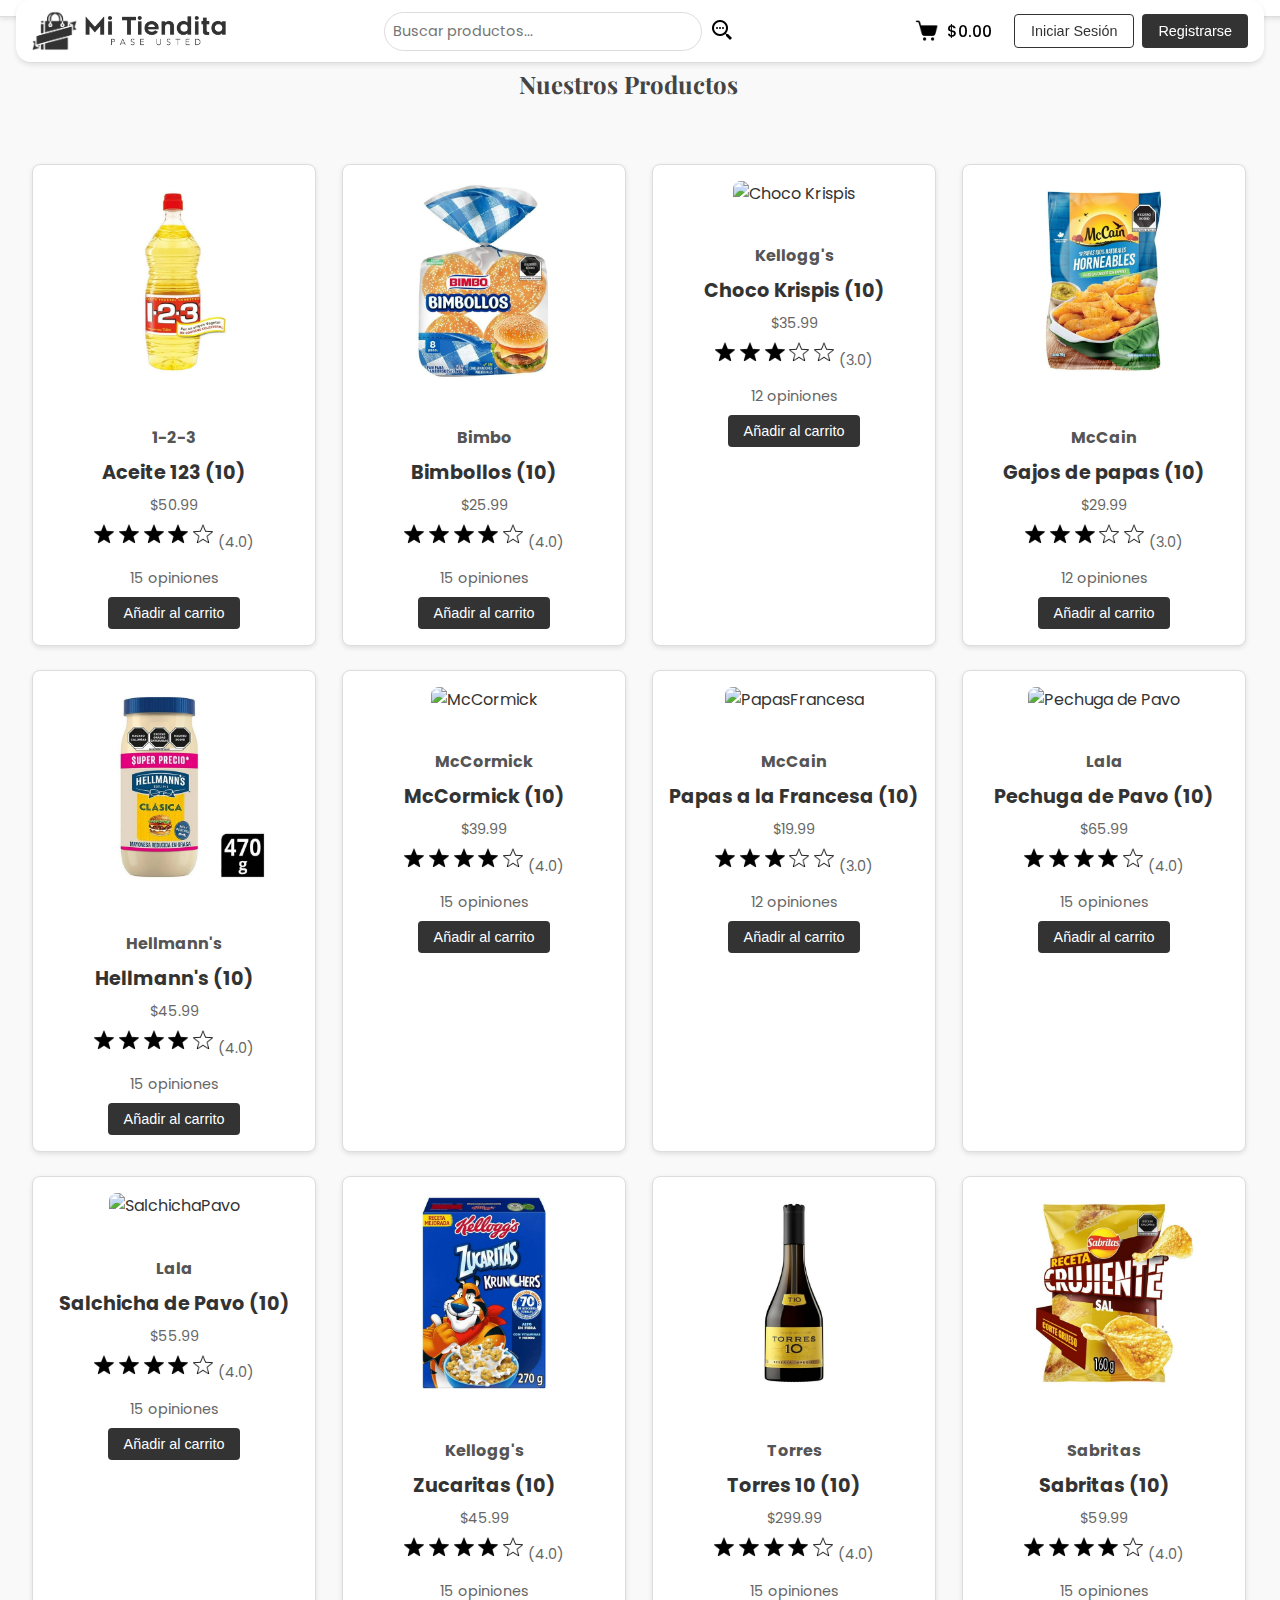
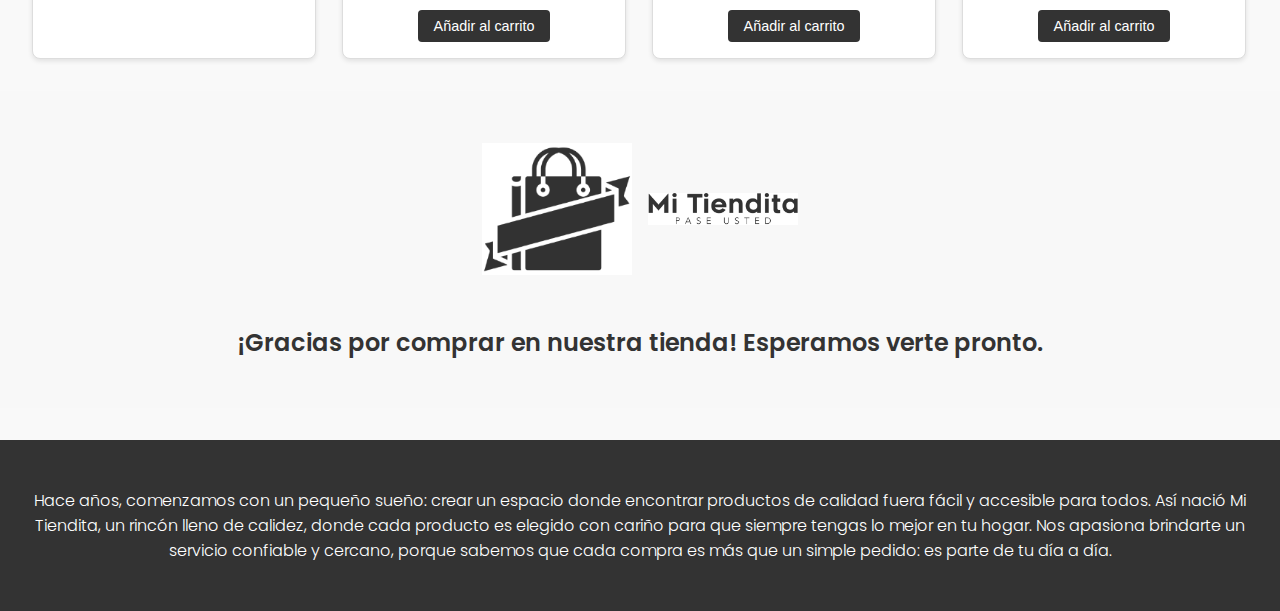
==== commit 2e819432: "final" ====
--- a/index.html
+++ b/index.html
@@ -83,7 +83,7 @@
                     <button onclick="agregarAlCarrito('Bimbollos')">Añadir al carrito</button>
                 </div>
                 <div id="producto" data-nombre="choco Krispis">
-                    <img src="recursos/chocoKrispis.png" alt="Choco Krispis" style="width: 200px;">
+                    <img src="recursos/chocokrispis.png" alt="Choco Krispis" style="width: 200px;">
                     <h4>Kellogg's</h4>
                     <h3>Choco Krispis <span>(<span id="choco-krispis-stock">10</span>)</span></h3>
                     <p>$35.99</p>
@@ -120,7 +120,7 @@
                     <h3>Hellmann's <span>(<span id="hellmanns-stock">10</span>)</span></h3>
                     <p>$45.99</p>
                     <div class="rating">
-                        <img src="recursos/estrellaNegra.png" alt="Estrella Negra">
+                        <img src="recursos/EstrellaNegra.png" alt="Estrella Negra">
                         <img src="recursos/EstrellaNegra.png" alt="Estrella Negra">
                         <img src="recursos/EstrellaNegra.png" alt="Estrella Negra">
                         <img src="recursos/EstrellaNegra.png" alt="Estrella Negra">
@@ -131,7 +131,7 @@
                     <button onclick="agregarAlCarrito('Hellmanns')">Añadir al carrito</button>
                 </div>
                 <div id="producto" data-nombre="McCormick">
-                    <img src="recursos/mcCormick.png" alt="McCormick" style="width: 200px;">
+                    <img src="recursos/mccormick.png" alt="McCormick" style="width: 200px;">
                     <h4>McCormick</h4>
                     <h3>McCormick <span>(<span id="mccormick-stock">10</span>)</span></h3>
                     <p>$39.99</p>
@@ -147,7 +147,7 @@
                     <button onclick="agregarAlCarrito('McCormick')">Añadir al carrito</button>
                 </div>
                 <div id="producto" data-nombre="PapasFrancesa">
-                    <img src="recursos/papasFrancesa.png" alt="PapasFrancesa" style="width: 200px;">
+                    <img src="recursos/papasfrancesa.png" alt="PapasFrancesa" style="width: 200px;">
                     <h4>McCain</h4>
                     <h3>Papas a la Francesa <span>(<span id="papasfrancesa-stock">10</span>)</span></h3>
                     <p>$19.99</p>
@@ -163,7 +163,7 @@
                     <button onclick="agregarAlCarrito('PapasFrancesa')">Añadir al carrito</button>
                 </div>
                 <div id="producto" data-nombre="PechugaPavo">
-                    <img src="recursos/pechugaPavo.png" alt="Pechuga de Pavo" style="width: 200px;">
+                    <img src="recursos/pechugapavo.png" alt="Pechuga de Pavo" style="width: 200px;">
                     <h4>Lala</h4>
                     <h3>Pechuga de Pavo <span>(<span id="pechugapavo-stock">10</span>)</span></h3>
                     <p>$65.99</p>
@@ -179,7 +179,7 @@
                     <button onclick="agregarAlCarrito('PechugaPavo')">Añadir al carrito</button>
                 </div>
                 <div id="producto" data-nombre="SalchichaPavo">
-                    <img src="recursos/salchichaPavo.png" alt="SalchichaPavo" style="width: 200px;">
+                    <img src="recursos/salchichapavo.png" alt="SalchichaPavo" style="width: 200px;">
                     <h4>Lala</h4>
                     <h3>Salchicha de Pavo <span>(<span id="salchichapavo-stock">10</span>)</span></h3>
                     <p>$55.99</p>
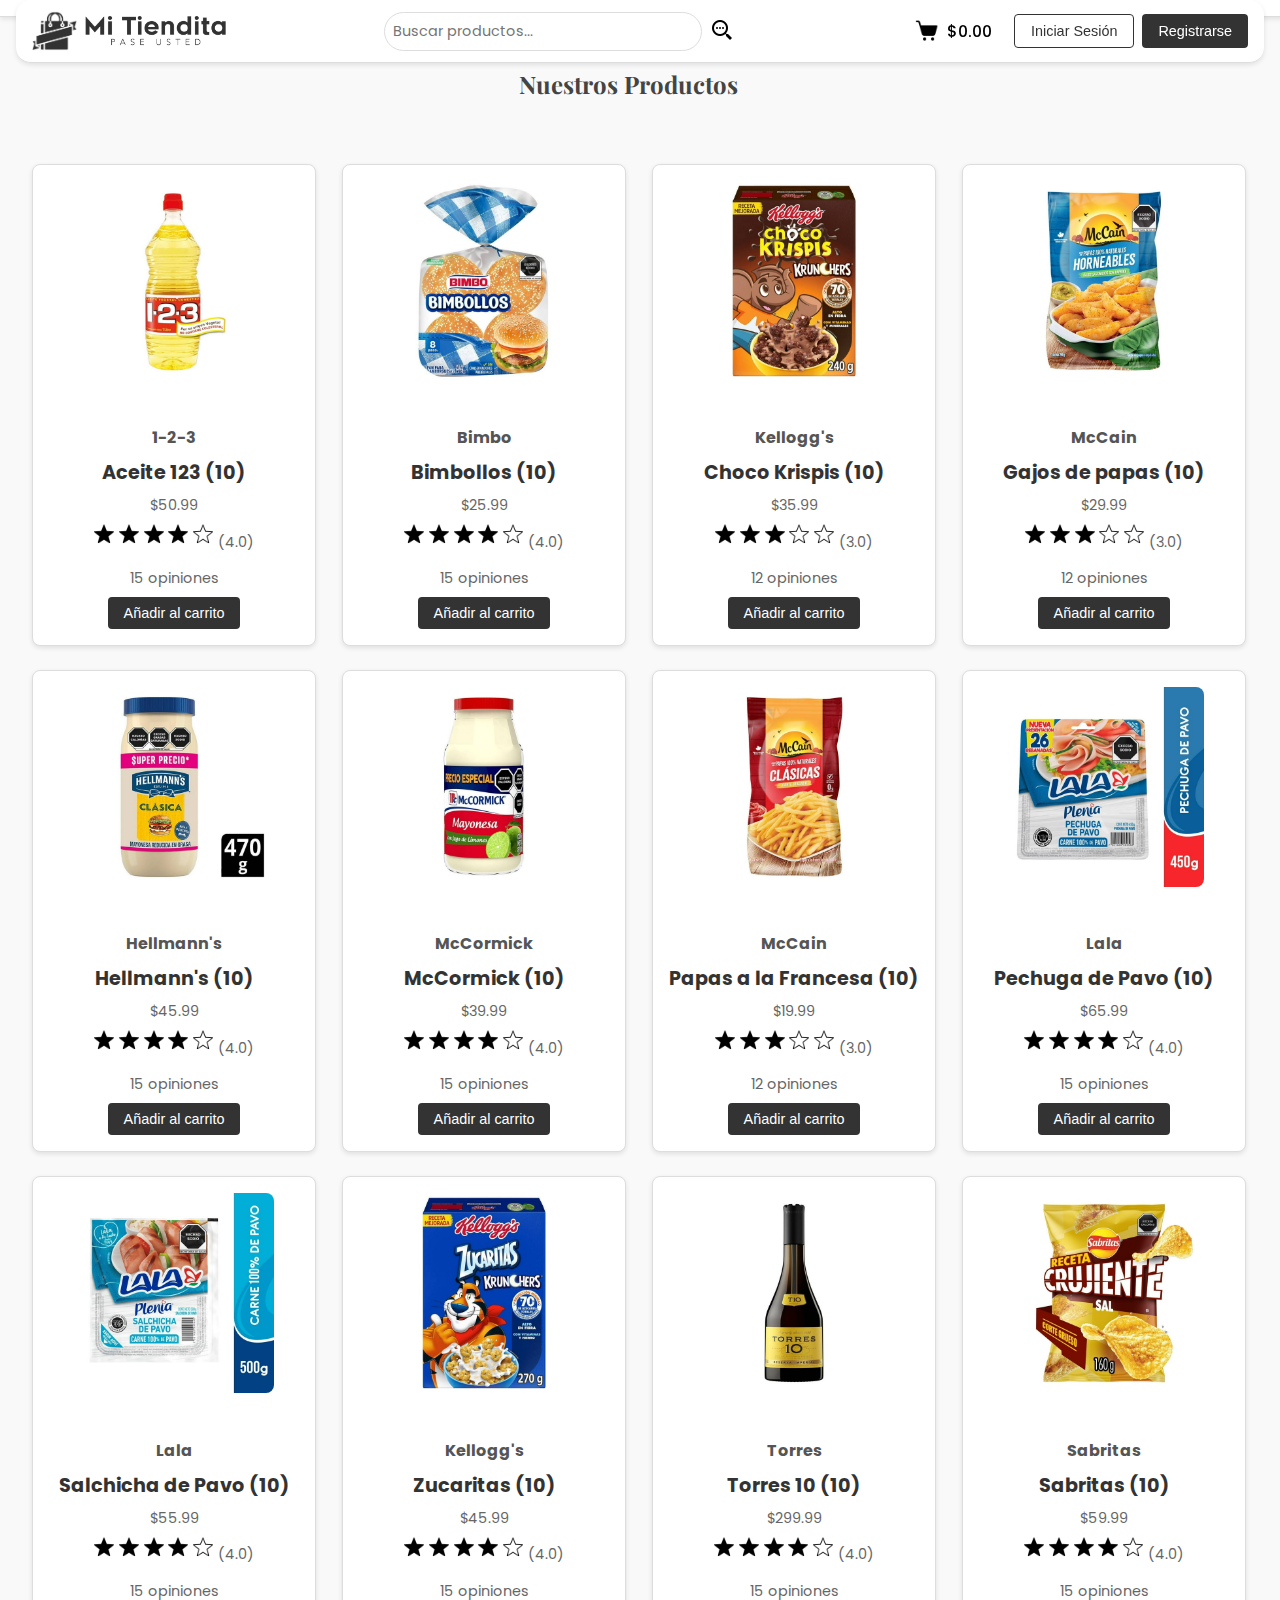
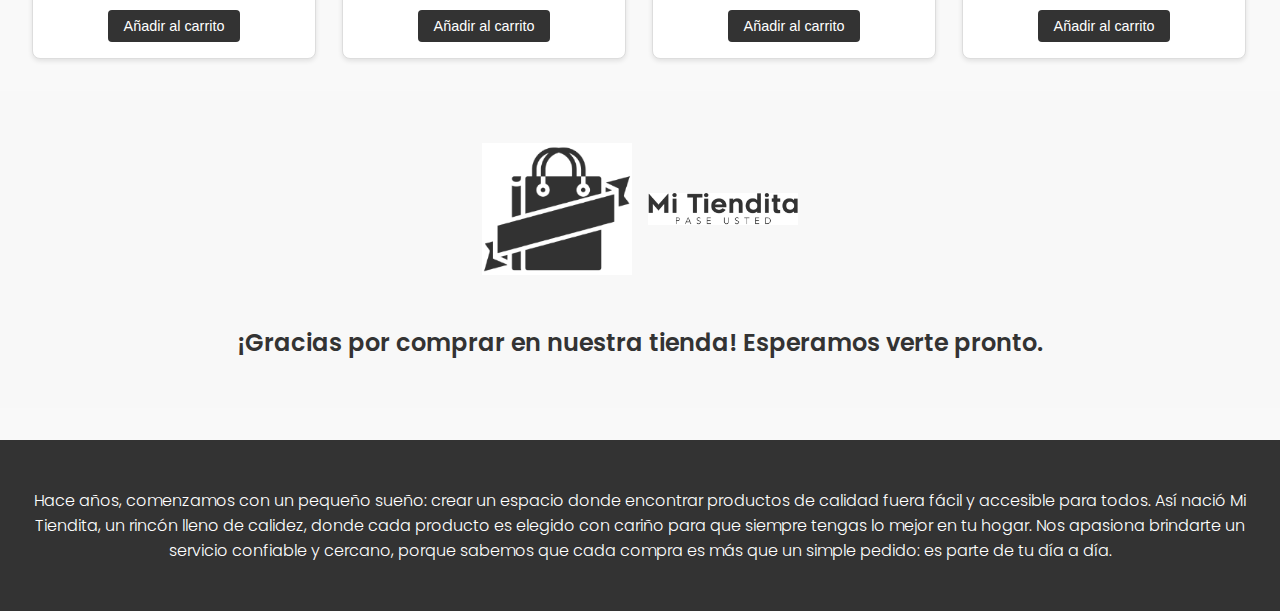
==== commit bb359eb8: "aceite sol" ====
--- a/index.html
+++ b/index.html
@@ -64,7 +64,7 @@
                     </div>
                     <p>15 opiniones</p>
 
-                    <button onclick="agregarAlCarrito('Aceite123')">Añadir al carrito</button>
+                    <button onclick="agregarAlCarrito('Aceite 123')">Añadir al carrito</button>
                 </div>
                 <div id="producto" data-nombre="Bimbollos">
                     <img src="recursos/bimbollos.png" alt="Bimbollos" style="width: 200px;">
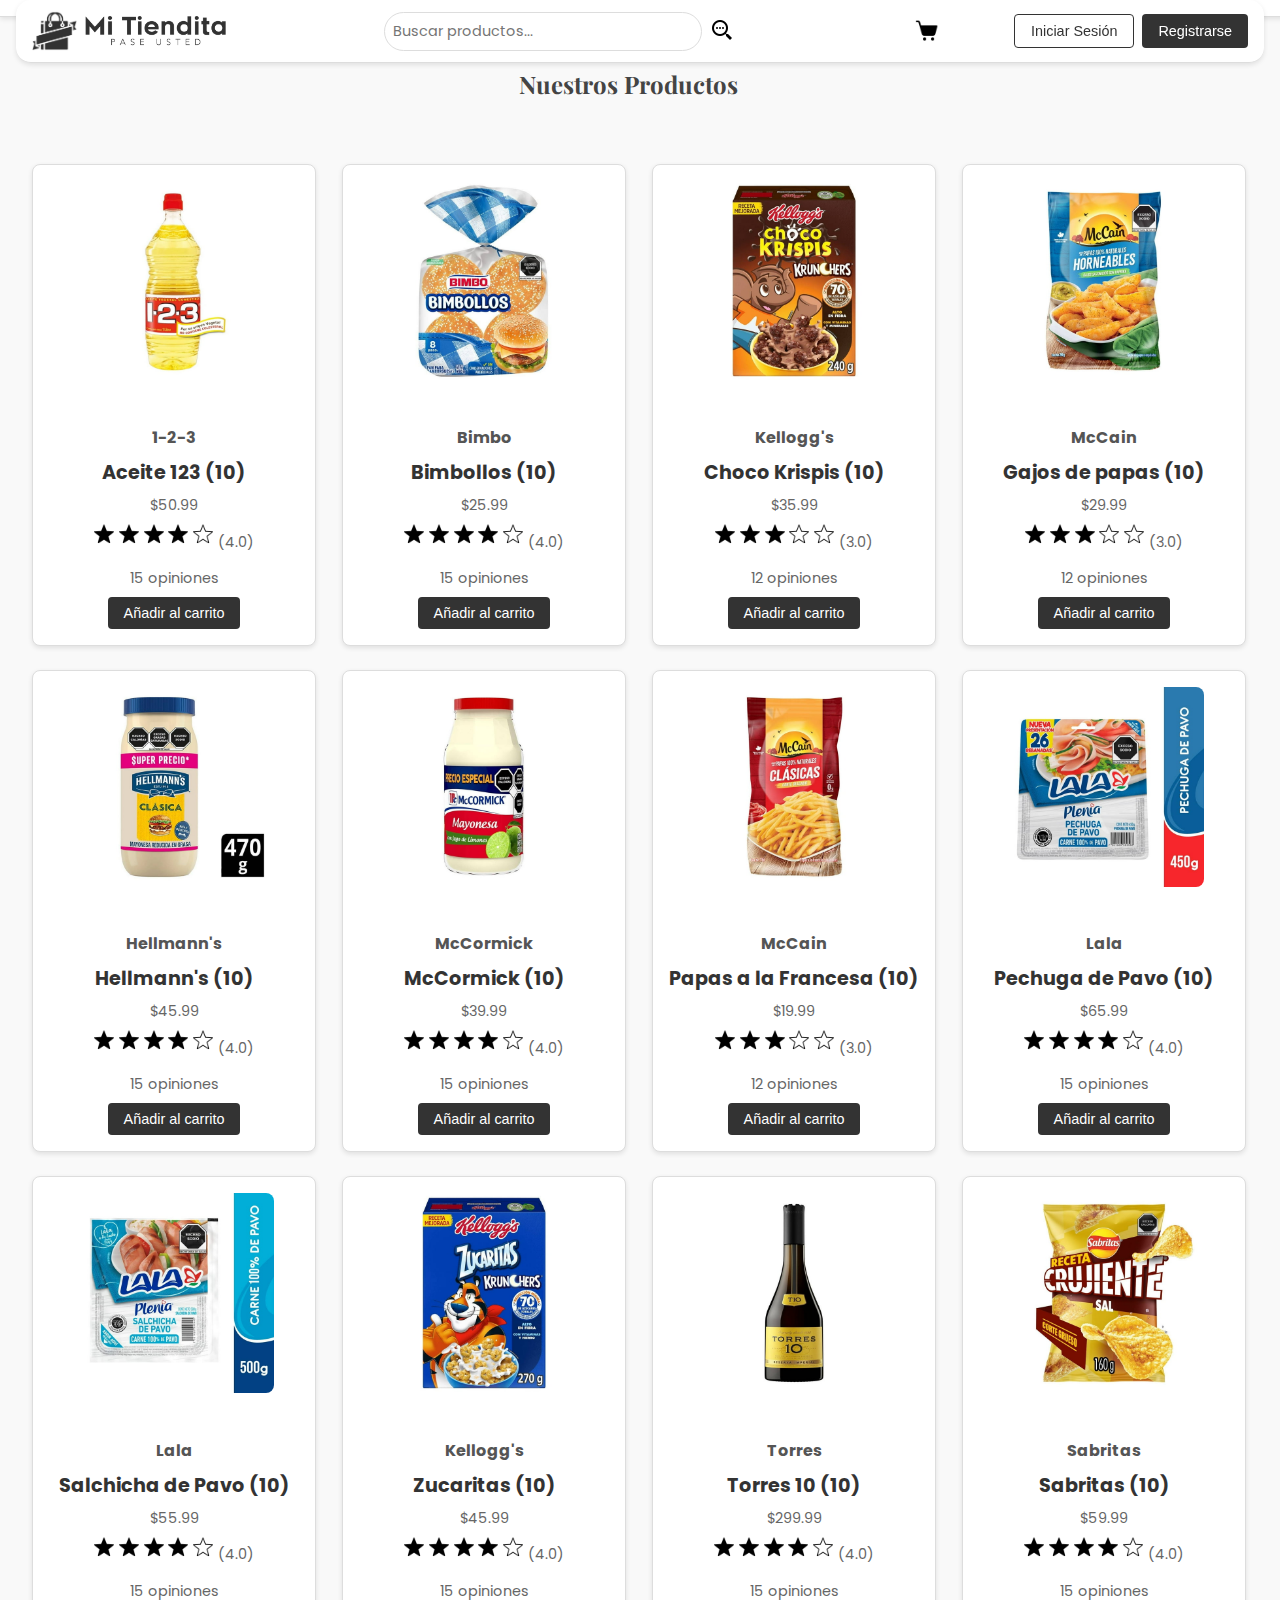
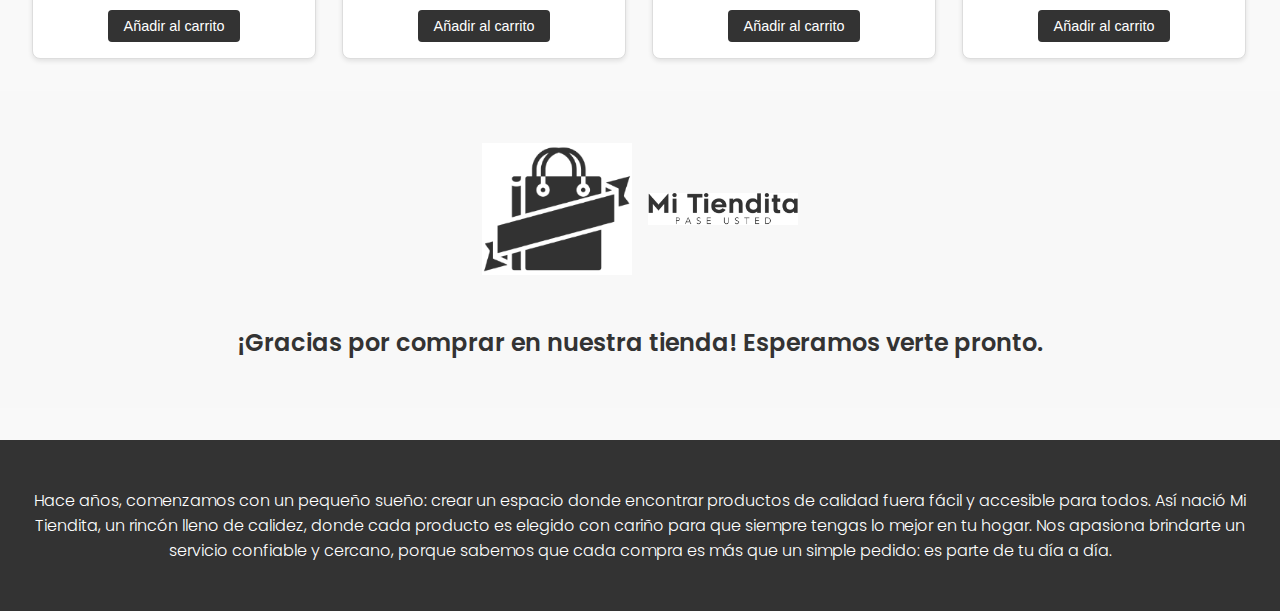
==== commit b657993d: "Final" ====
--- a/index.html
+++ b/index.html
@@ -245,7 +245,6 @@
             </div>
             
 
-        <!-- Contenedor del carrito -->
         <div id="divCarro" class="modal">
             <div class="modal-content">
                 <span class="close" id="cerrar-carrito">&times;</span>
@@ -270,7 +269,6 @@
         <p>Hace años, comenzamos con un pequeño sueño: crear un espacio donde encontrar productos de calidad fuera fácil y accesible para todos. Así nació Mi Tiendita, un rincón lleno de calidez, donde cada producto es elegido con cariño para que siempre tengas lo mejor en tu hogar. Nos apasiona brindarte un servicio confiable y cercano, porque sabemos que cada compra es más que un simple pedido: es parte de tu día a día.</p>
     </footer>
 
-    <!-- Modal de Login -->
     <div id="loginModal" class="modal">
         <div class="modal-content">
             <span class="close" id="cerrar-login">&times;</span>
@@ -289,7 +287,6 @@
         </div>
     </div>
 
-    <!-- Modal de Registro -->
     <div id="registerModal" class="modal">
         <div class="modal-content">
             <span class="close" id="cerrar-registro">&times;</span>
--- a/estilo.css
+++ b/estilo.css
@@ -1,7 +1,7 @@
-/* Importing fonts */
+
 @import url('https://fonts.googleapis.com/css2?family=Playfair+Display:wght@700&family=Poppins:wght@300;500&display=swap');
 
-/* General */
+
 body {
     font-family: 'Poppins', sans-serif;
     margin: 0;
@@ -33,7 +33,7 @@
     z-index: 1000;
 }
 
-/* Navbar */
+
 .navbar {
     display: flex;
     align-items: center;
@@ -49,7 +49,7 @@
     z-index: 1000;
 }
 
-/* Logo */
+
 .logo {
     display: flex;
     align-items: center;
@@ -66,7 +66,7 @@
     cursor: pointer;
 }
 
-/* Efecto hover para el logo y texto en el navbar */
+
 .logo-img,
 .logo-text {
     transition: transform 0.3s ease;
@@ -75,10 +75,10 @@
 
 .logo-img:hover,
 .logo-text:hover {
-    transform: scale(1.1); /* Efecto de zoom */
-}
-
-/* Buscador */
+    transform: scale(1.1); 
+}
+
+
 .search-bar {
     display: flex;
     align-items: center;
@@ -113,30 +113,6 @@
     transform: scale(1.2);
 }
 
-/* Cápsula del carrito */
-.contenedor-carrito {
-    display: flex;
-    align-items: center;
-    gap: 0.5rem;
-    background-color: #333;
-    color: white;
-    border-radius: 20px;
-    padding: 0.5rem 1rem;
-    cursor: pointer;
-    transition: background-color 0.3s ease, transform 0.3s ease;
-}
-
-.contenedor-carrito:hover {
-    background-color: #555;
-    transform: scale(1.05);
-}
-
-.icono-carrito {
-    width: 24px;
-    height: 24px;
-    transition: transform 0.3s ease, content 0.3s ease;
-}
-
 .contenedor-carrito:hover .icono-carrito {
     transform: scale(1.2);
 }
@@ -147,7 +123,7 @@
     color: white;
 }
 
-/* Botones de login */
+
 .auth-buttons {
     display: flex;
     gap: 0.5rem;
@@ -187,7 +163,7 @@
     padding-top: 1rem;
 }
 
-/* Productos */
+
 #productos {
     padding: 2rem;
     display: flex;
@@ -236,14 +212,13 @@
     font-size: 0.9rem;
 }
 
-/* Estilo para el nombre de la marca */
+
 #producto h4 {
     font-size: 1rem;
     color: #555;
     margin-bottom: 0.5rem;
 }
 
-/* Estilo para la calificación con estrellas */
 .rating {
     display: flex;
     align-items: center;
@@ -262,7 +237,6 @@
     color: #666;
 }
 
-/* Estilo para las opiniones */
 #producto p {
     font-size: 0.9rem;
     color: #666;
@@ -284,9 +258,6 @@
     background-color: #555;
     transform: scale(1.05);
 }
-
-/* Carrito */
-
 
 #divCarro h2 {
     font-size: 1.5rem;
@@ -397,8 +368,8 @@
 
 .product img {
     width: 100%;
-    height: 200px; /* Ajusta según lo que necesites */
-    object-fit: cover; /* Recorta la imagen si es necesario */
+    height: 200px;
+    object-fit: cover; 
     border-radius: 8px;
     transition: transform 0.3s ease;
 }
@@ -446,9 +417,9 @@
 }
 
 #Despedida {
-    text-align: center; /* Centra el contenido */
+    text-align: center; 
     padding: 2rem 0;
-    background-color: #f8f8f8; /* Fondo suave */
+    background-color: #f8f8f8; 
 }
 
 .mensaje-despedida {
@@ -459,18 +430,18 @@
     color: #333;
 }
 
-/* Solo afecta las imágenes dentro de #Despedida */
+
 #Despedida .contenedor-logos {
-    margin-top: 20px; /* Espaciado superior */
+    margin-top: 20px; 
     display: flex;
     justify-content: center;
     align-items: center;
     gap: 1rem;
-    margin-bottom: 50px; /* Espaciado entre imágenes */
+    margin-bottom: 50px;
 }
 
 #Despedida .contenedor-logos img {
-    width: 150px; /* Tamaño específico SOLO en esta sección */
+    width: 150px; 
     height: auto;
 }
 
@@ -485,9 +456,8 @@
     font-weight: 300;
 }
 
-/* Modal Styles */
 .modal {
-    display: none; /* Oculto inicialmente */
+    display: none; 
     position: fixed;
     z-index: 1001;
     left: 0;
@@ -563,7 +533,7 @@
     font-weight: 300;
 }
 
-/* Contenedor del carrito en el navbar */
+
 .contenedor-carrito {
     display: flex;
     align-items: center;
@@ -581,7 +551,6 @@
     transform: scale(1.05);
 }
 
-/* Botón del carrito */
 .btn-carrito {
     display: flex;
     align-items: center;
@@ -594,7 +563,7 @@
     font-family: 'Poppins', sans-serif;
 }
 
-/* Ícono del carrito */
+
 .icono-carrito {
     width: 24px;
     height: 24px;
@@ -605,37 +574,31 @@
     transform: scale(1.2);
 }
 
-/* Total del carrito */
-#total-carrito {
-    font-size: 1rem;
-    font-weight: 500;
-    color: rgb(0, 0, 0);
-}
-
-/* Contenedor de productos */
+
+
+
 #producto-lista {
     display: grid;
-    grid-template-columns: repeat(4, 1fr); /* 🔥 Forzar 4 columnas */
+    grid-template-columns: repeat(4, 1fr); 
     gap: 1.5rem;
     padding: 2rem;
 }
 
 
-/* Modal del carrito */
 .modal {
-    display: none; /* Oculto inicialmente */
+    display: none; 
     position: fixed;
     top: 0;
     left: 0;
     width: 100%;
     height: 100%;
-    background-color: rgba(0, 0, 0, 0.5); /* Fondo semitransparente */
+    background-color: rgba(0, 0, 0, 0.5);
     z-index: 1000;
     justify-content: center;
     align-items: center;
 }
 
-/* Contenido del modal */
+
 .modal-content {
     background-color: white;
     border-radius: 8px;
@@ -647,7 +610,7 @@
     position: relative;
 }
 
-/* Botón de cerrar */
+
 .close {
     position: absolute;
     top: 10px;
@@ -663,7 +626,6 @@
     color: #e74c3c;
 }
 
-/* Botones dentro del modal */
 .modal-content button {
     margin-top: 1rem;
     width: 100%;
@@ -693,7 +655,6 @@
     background-color: #555;
 }
 
-/* Modal de Login y Registro */
 .modal-content form {
     display: flex;
     flex-direction: column;
@@ -722,7 +683,7 @@
     background-color: #555;
 }
 
-/* Modal Header */
+
 .modal-header {
     display: flex;
     align-items: center;
@@ -730,19 +691,18 @@
     gap: 0.5rem;
 }
 
-/* Logo */
+
 .modal-logo {
     height: 50px;
     transition: transform 0.3s ease;
 }
 
-/* Texto Mi Tiendita */
 .modal-logo-text {
     height: 40px;
     transition: transform 0.3s ease;
 }
 
-/* Efecto de zoom al pasar el mouse */
+
 .modal-logo:hover,
 .modal-logo-text:hover {
     transform: scale(1.1);
